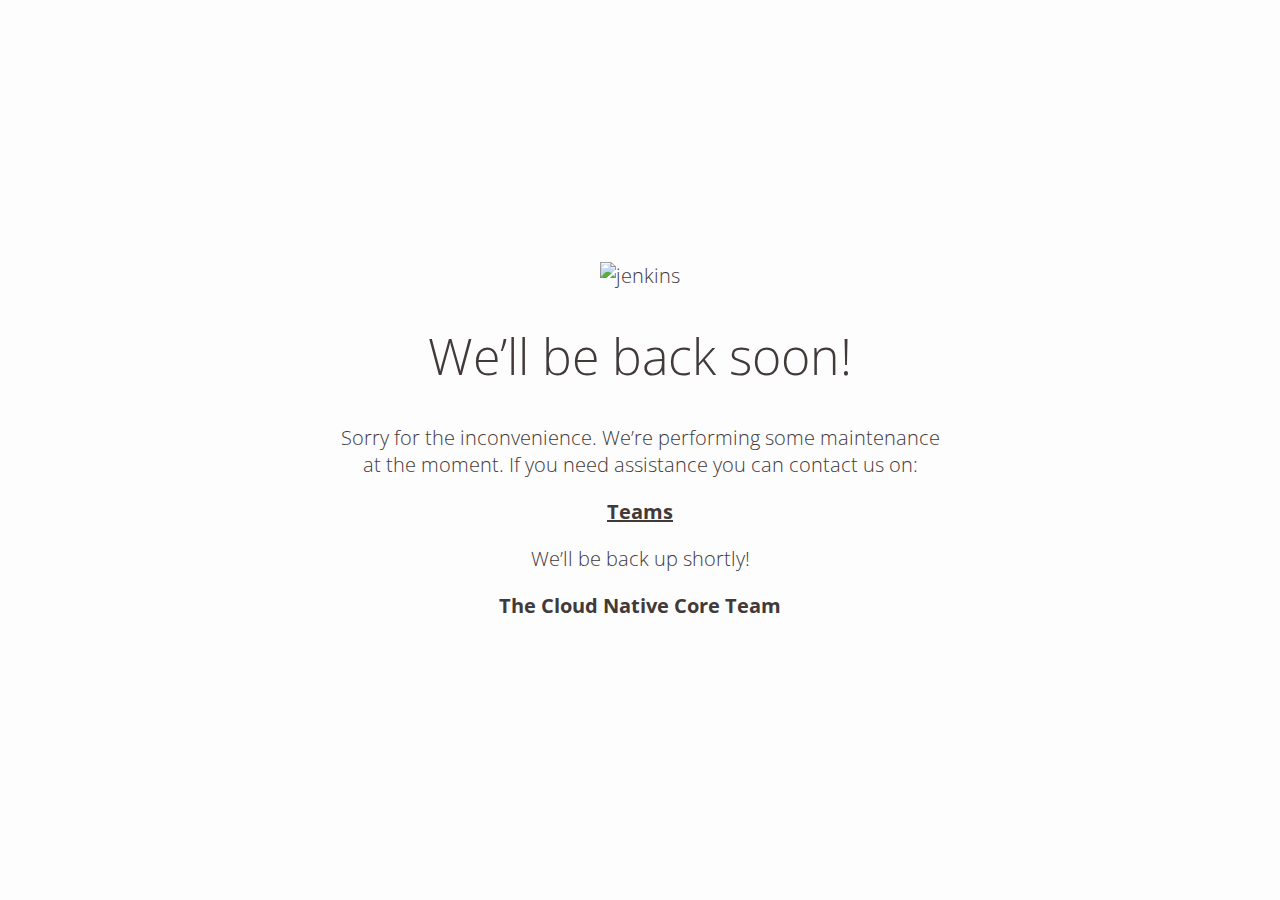
==== index.html @ 71f5b687 "Add files via upload" ====
<!doctype html>
<title>Site Maintenance</title>
<link href="https://fonts.googleapis.com/css?family=Open+Sans:300,400,700" rel="stylesheet">
<style>
  html, body { padding: 0; margin: 0; width: 100%; height: 100%; }
  * {box-sizing: border-box;}
  body { text-align: center; padding: 0; background: #fdfdfd; color: rgb(66, 57, 57); font-family: Open Sans; }
  h1 { font-size: 50px; font-weight: 100; text-align: center;}
  body { font-family: Open Sans; font-weight: 100; font-size: 20px; color: rgb(66, 57, 57); text-align: center; display: -webkit-box; display: -ms-flexbox; display: flex; -webkit-box-pack: center; -ms-flex-pack: center; justify-content: center; -webkit-box-align: center; -ms-flex-align: center; align-items: center;}
  article { display: block; width: 700px; padding: 50px; margin: 0 auto; }
  a { color: rgb(66, 57, 57); font-weight: bold;}
  a:hover { text-decoration: none; }
  svg { width: 75px; margin-top: 1em; }
</style>

<article>
    <img src="images/jenkins.png" alt="jenkins" width="400" height="200">
    <h1>We&rsquo;ll be back soon!</h1>
    <div>
        <p>Sorry for the inconvenience. We&rsquo;re performing some maintenance at the moment. If you need assistance you can contact us on:</p>
        <p><a href="https://tinyurl.com/cn-devops-questions">Teams</a></p>
        <p>We&rsquo;ll be back up shortly!</p>
        <p><a>The Cloud Native Core Team</a></p>
    </div>
</article>
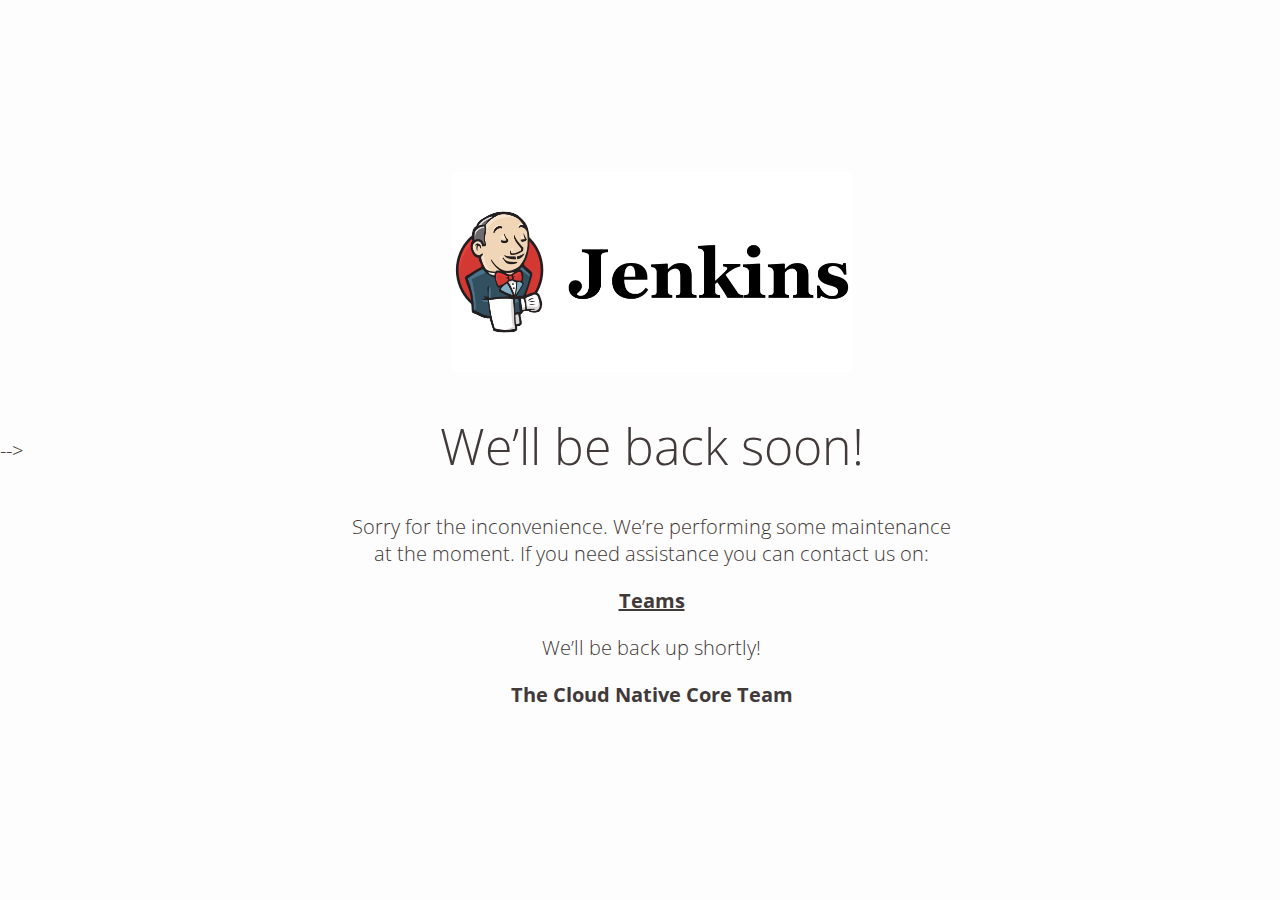
==== commit 4d082104: "Update index.html" ====
--- a/index.html
+++ b/index.html
@@ -1,6 +1,6 @@
 <!doctype html>
 <title>Site Maintenance</title>
-<link href="https://fonts.googleapis.com/css?family=Open+Sans:300,400,700" rel="stylesheet">
+<link href="https://fonts.googleapis.com/css?family=Open+Sans:300,400,700" rel="stylesheet"> -->
 <style>
   html, body { padding: 0; margin: 0; width: 100%; height: 100%; }
   * {box-sizing: border-box;}
@@ -14,7 +14,7 @@
 </style>
 
 <article>
-    <img src="images/jenkins.png" alt="jenkins" width="400" height="200">
+    <img src="images/logo-title-opengraph.png" alt="jenkins" width="400" height="200">
     <h1>We&rsquo;ll be back soon!</h1>
     <div>
         <p>Sorry for the inconvenience. We&rsquo;re performing some maintenance at the moment. If you need assistance you can contact us on:</p>
@@ -22,4 +22,4 @@
         <p>We&rsquo;ll be back up shortly!</p>
         <p><a>The Cloud Native Core Team</a></p>
     </div>
-</article>  +</article> 
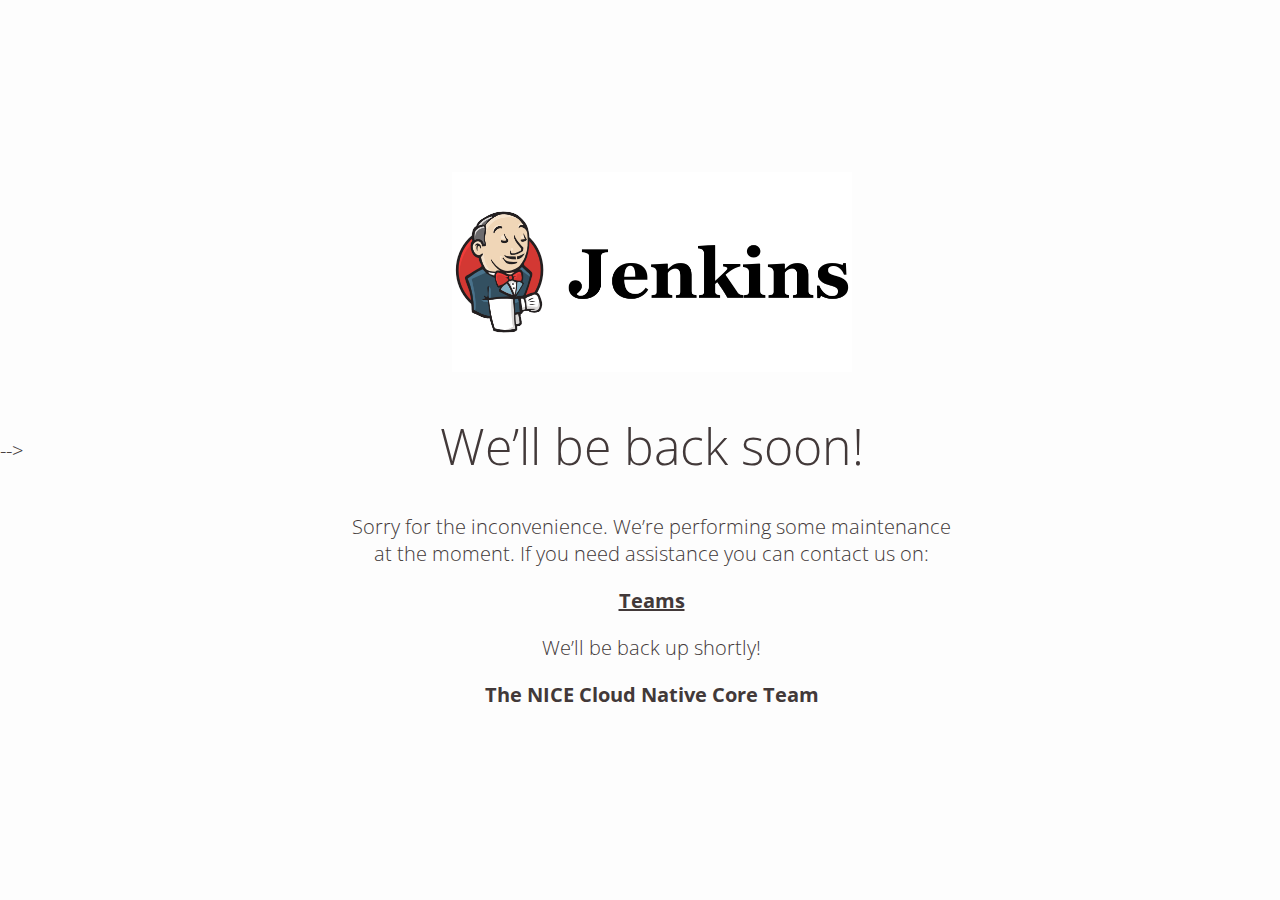
==== commit c1d3ad0c: "Update index.html" ====
--- a/index.html
+++ b/index.html
@@ -14,12 +14,12 @@
 </style>
 
 <article>
-    <img src="images/logo-title-opengraph.png" alt="jenkins" width="400" height="200">
+    <img src="images/logo-title-opengraph.png" alt="jenkins" width="400" height="200" >
     <h1>We&rsquo;ll be back soon!</h1>
     <div>
         <p>Sorry for the inconvenience. We&rsquo;re performing some maintenance at the moment. If you need assistance you can contact us on:</p>
         <p><a href="https://tinyurl.com/cn-devops-questions">Teams</a></p>
         <p>We&rsquo;ll be back up shortly!</p>
-        <p><a>The Cloud Native Core Team</a></p>
+        <p><a>The NICE Cloud Native Core Team</a></p>
     </div>
 </article> 
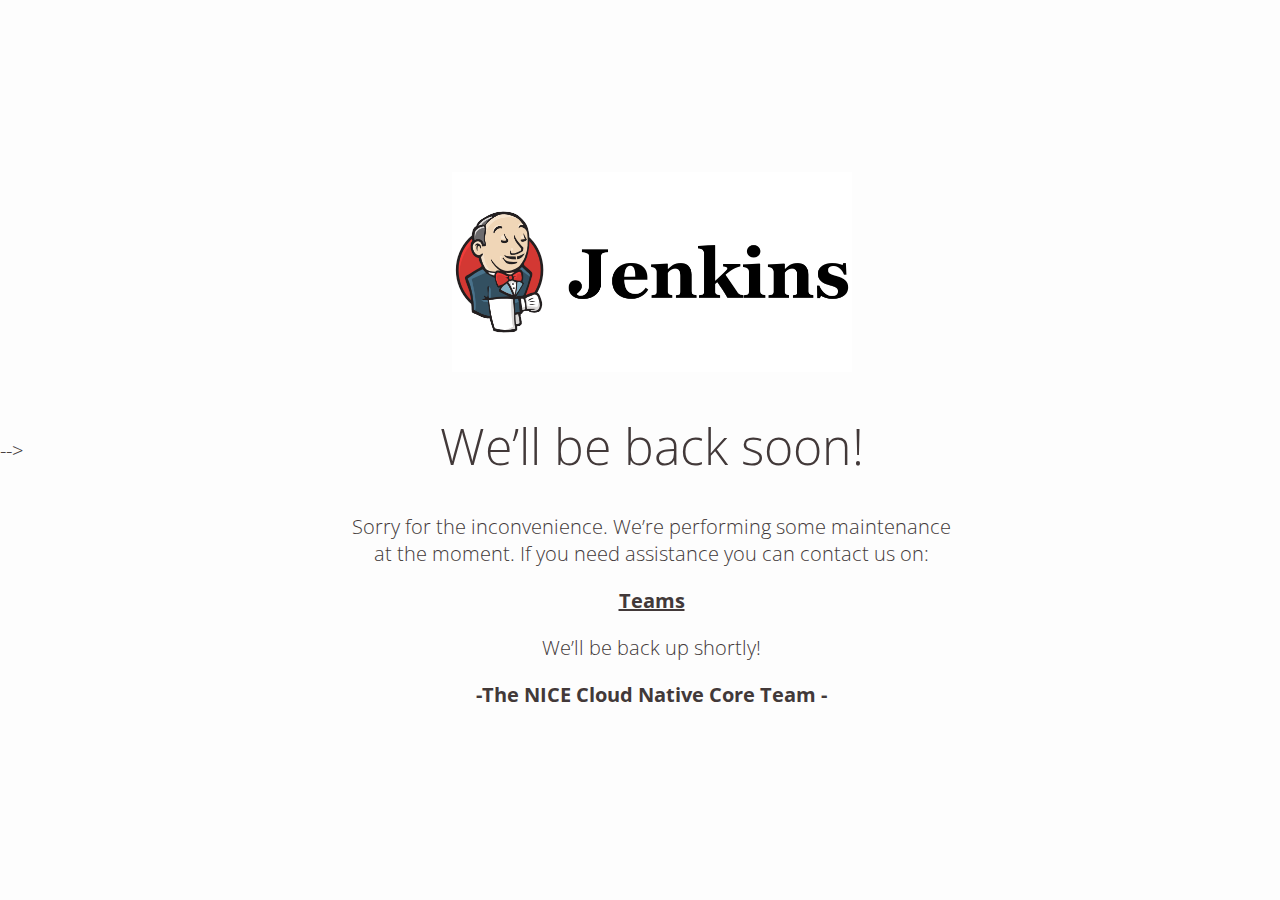
==== commit 10e07d7c: "Update index.html" ====
--- a/index.html
+++ b/index.html
@@ -20,6 +20,6 @@
         <p>Sorry for the inconvenience. We&rsquo;re performing some maintenance at the moment. If you need assistance you can contact us on:</p>
         <p><a href="https://tinyurl.com/cn-devops-questions">Teams</a></p>
         <p>We&rsquo;ll be back up shortly!</p>
-        <p><a>The NICE Cloud Native Core Team</a></p>
+        <p><a> -The NICE Cloud Native Core Team -</a></p>
     </div>
 </article> 
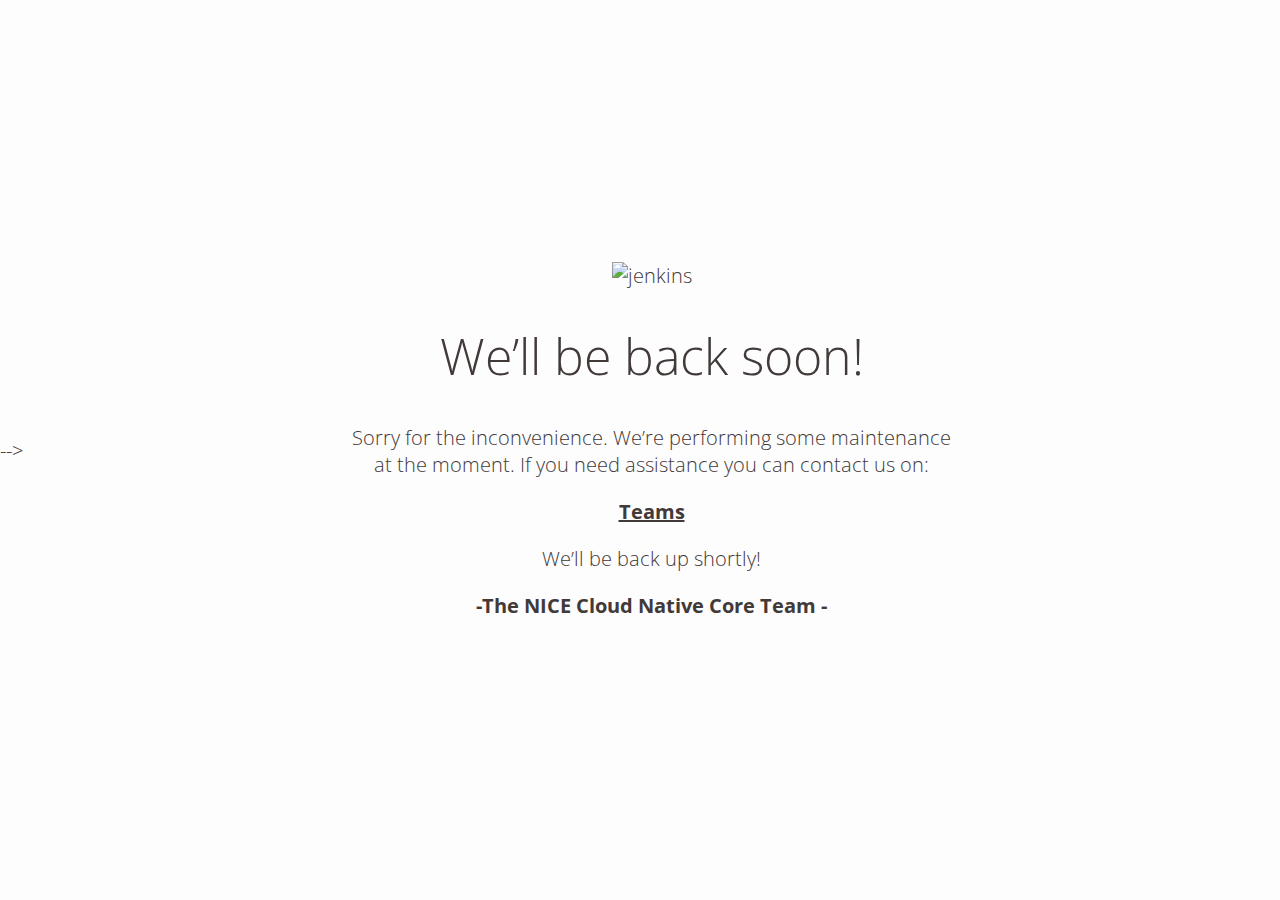
==== commit f137a410: "Update index.html" ====
--- a/index.html
+++ b/index.html
@@ -14,7 +14,7 @@
 </style>
 
 <article>
-    <img src="images/logo-title-opengraph.png" alt="jenkins" width="400" height="200" >
+    <img src="images/jenkins_maintenance.png" alt="jenkins" width="400" height="200" >
     <h1>We&rsquo;ll be back soon!</h1>
     <div>
         <p>Sorry for the inconvenience. We&rsquo;re performing some maintenance at the moment. If you need assistance you can contact us on:</p>
